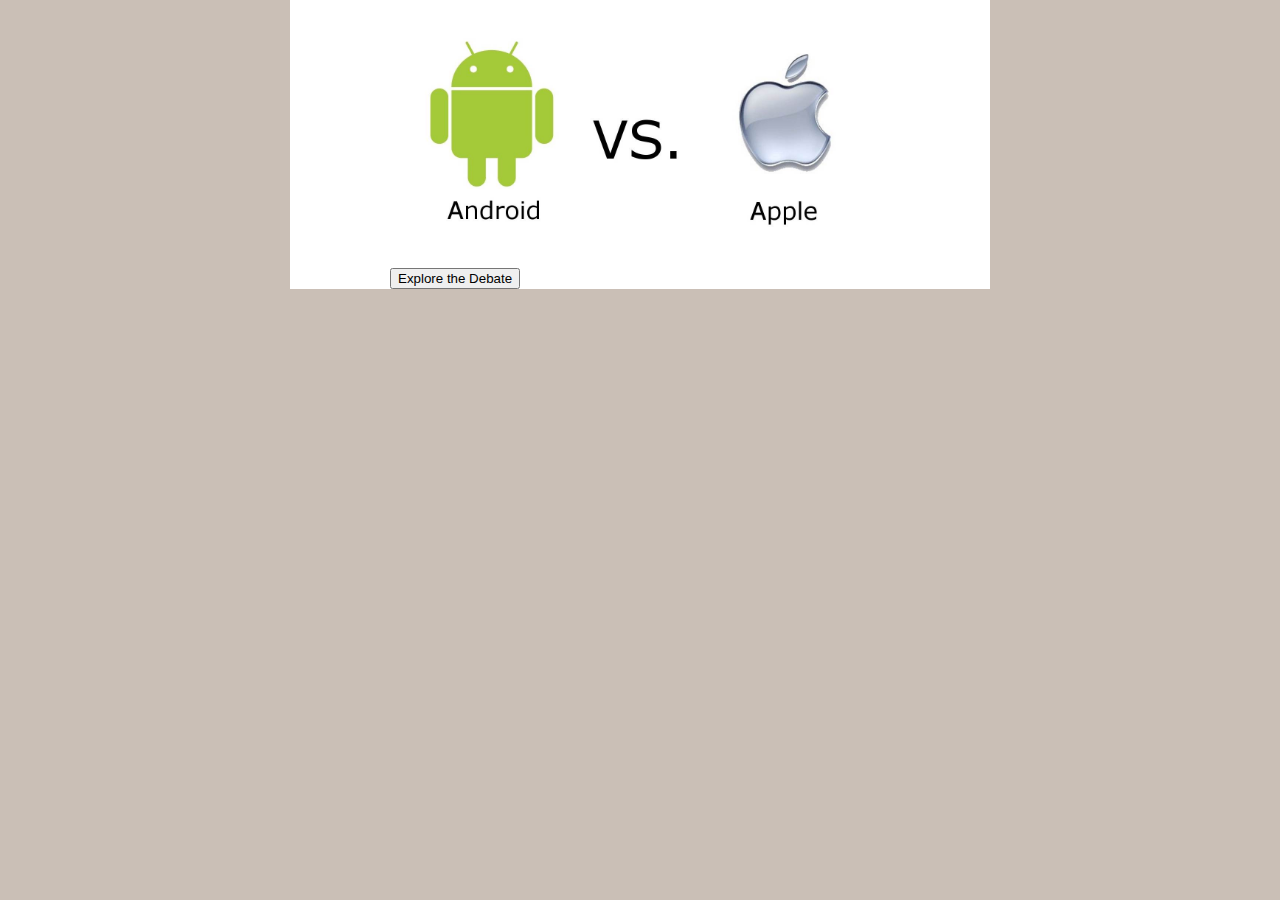
==== Apple Vs Android/index.html @ 068e09a8 "Add files via upload" ====
<!DOCTYPE html>
<head>
    <link rel="stylesheet" href="style.css">
    <title>Document</title>
</head>
<body>
    <img src="img/Android-vs-Apple.jpg" alt="broken"
    width="500">
    <button>Explore the Debate</button>
</body>
</html>
---- Apple Vs Android/style.css ----
html{
background-color:#cabfb6;
}

body{
background-color: white;
margin: 0px auto;
padding-left: 100px;
padding-right: 100px;
width: 500px;
}
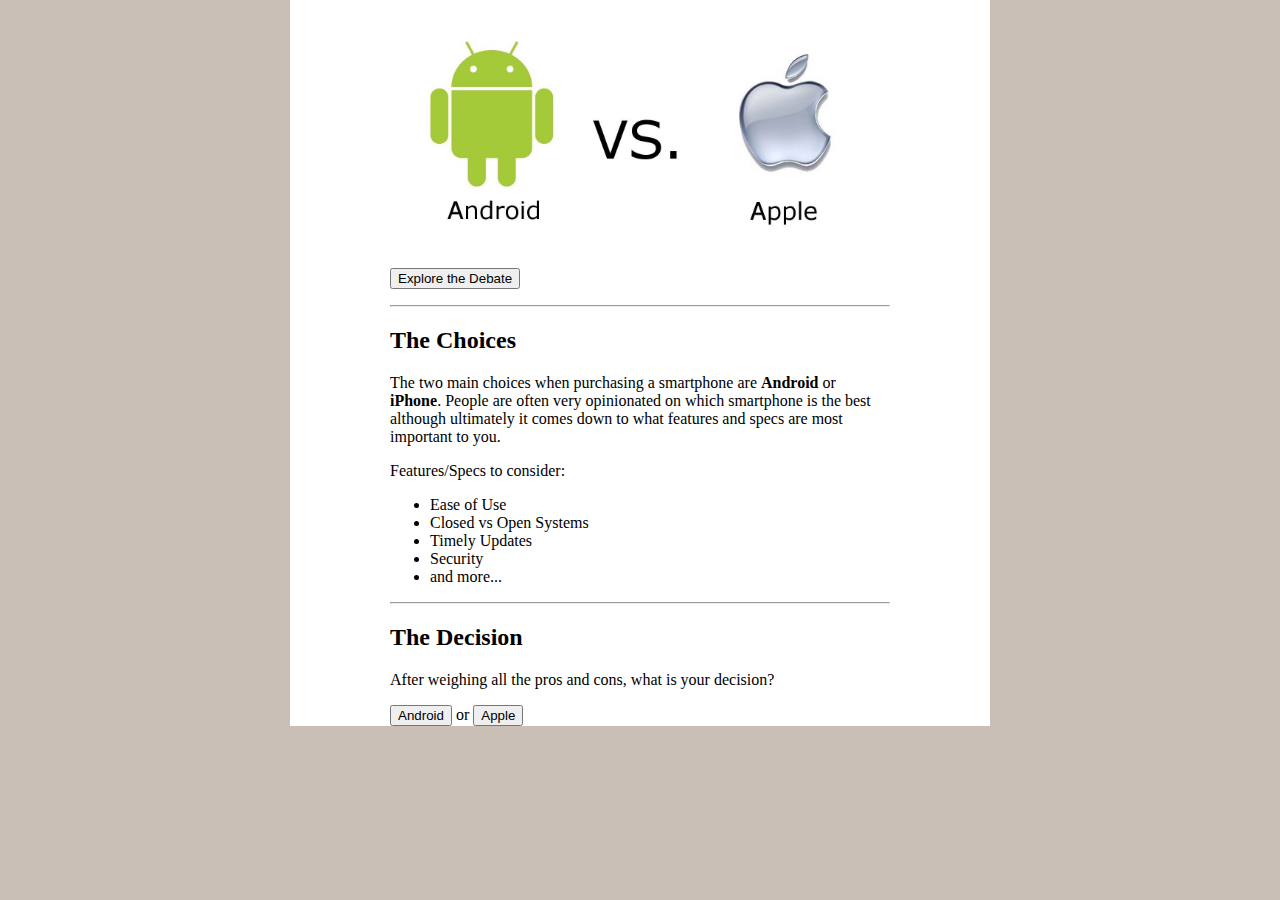
==== commit ed5d5986: "Update index.html" ====
--- a/Apple Vs Android/index.html
+++ b/Apple Vs Android/index.html
@@ -1,11 +1,36 @@
 <!DOCTYPE html>
+<html>
 <head>
     <link rel="stylesheet" href="style.css">
     <title>Document</title>
+    <link rel="preconnect" href="https://fonts.googleapis.com">
+    <link rel="preconnect" href="https://fonts.gstatic.com" crossorigin>
+    <link href="https://fonts.googleapis.com/css2?family=Open+Sans:ital,wght@0,300..800;1,300..800&display=swap" rel="stylesheet">
+    <link href="https://fonts.googleapis.com/css2?family=Proza+Libre:ital,wght@0,400;0,500;0,600;0,700;0,800;1,400;1,500;1,600;1,700;1,800&display=swap" rel="stylesheet">
 </head>
 <body>
+    <div class="center">
     <img src="img/Android-vs-Apple.jpg" alt="broken"
     width="500">
-    <button>Explore the Debate</button>
+    
+    <button id="button">Explore the Debate</button>
+    <p></p>
+    </div>
+    <hr>
+
+    <h2>The Choices</h2>
+    <p>The two main choices when purchasing a smartphone are <b>Android</b> or <b>iPhone</b>. People are often very opinionated on which smartphone is the best although ultimately it comes down to what features and specs are most important to you.</p>
+    <p>Features/Specs to consider:</p>
+    <ul>
+    <li>Ease of Use</li>
+    <li>Closed vs Open Systems</li>
+    <li>Timely Updates</li>
+    <li>Security</li>
+    <li>and more...</li>
+    </ul>
+    <hr>
+    <h2>The Decision</h2>
+    <p>After weighing all the pros and cons, what is your decision?</p>
+    <button id="button1">Android</button> <span id="id">or</span> <button id="button2">Apple</button>
 </body>
-</html>+</html>
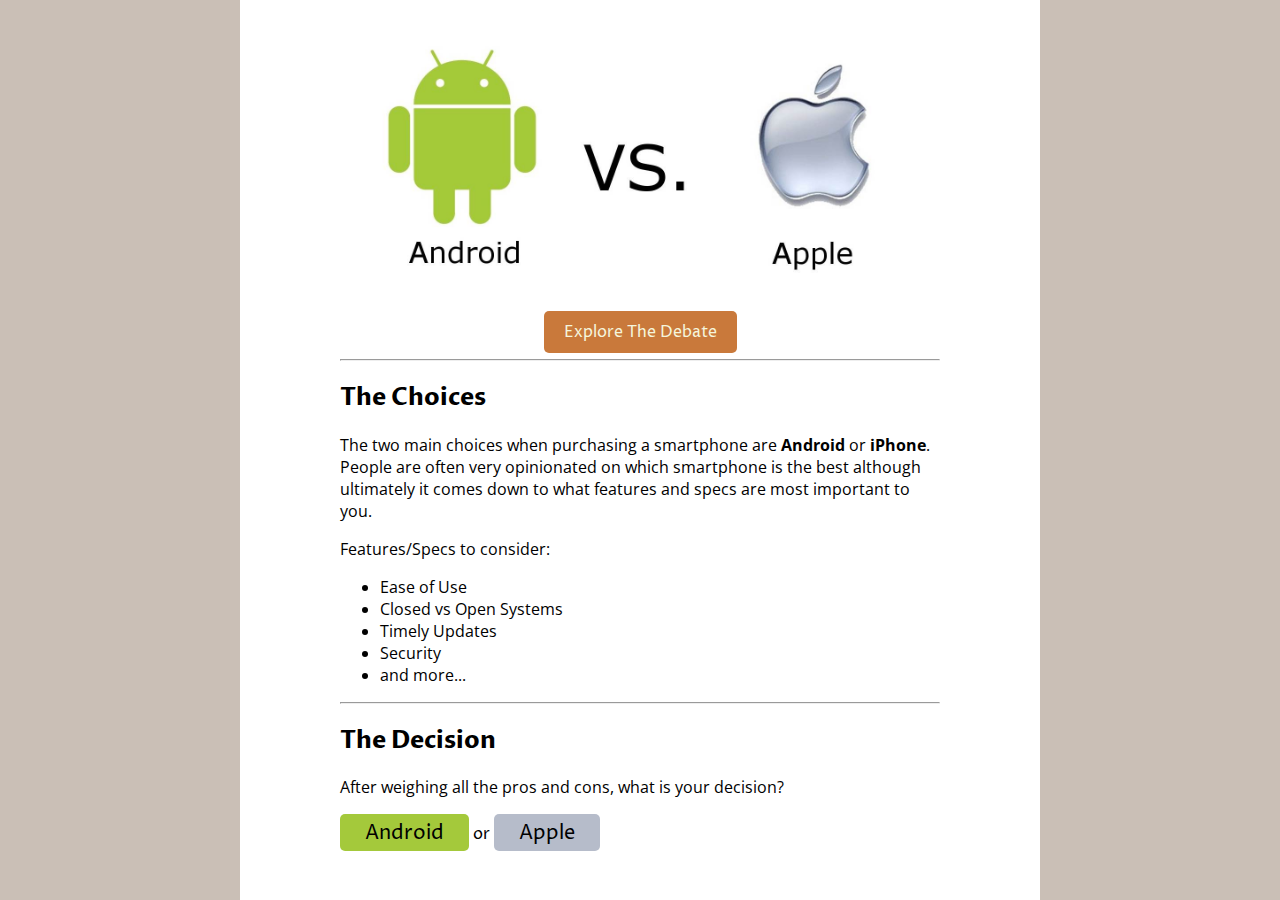
==== commit 3592b9ec: "Update index.html" ====
--- a/Apple Vs Android/index.html
+++ b/Apple Vs Android/index.html
@@ -11,9 +11,9 @@
 <body>
     <div class="center">
     <img src="img/Android-vs-Apple.jpg" alt="broken"
-    width="500">
-    
-    <button id="button">Explore the Debate</button>
+    width="600">
+    <a href="https://www.computerworld.com/article/2468474/iphone-vs-android-which-is-better-for-you.html" class="butto">Explore The Debate</a>
+    <!-- <button id="button">Explore the Debate</button> -->
     <p></p>
     </div>
     <hr>
--- a/Apple Vs Android/style.css
+++ b/Apple Vs Android/style.css
@@ -1,11 +1,86 @@
 html{
-background-color:#cabfb6;
+    background-color:#cabfb6;
+    }
+    
+    body{
+    background-color: white;
+    margin: 0px auto;
+    padding-left: 100px;
+    padding-right: 100px;
+    width: 600px;
+    height: 900px;
+    }
+
+    
+    p, ol, li{
+        font-family: Open Sans;
+    }
+
+    h2{
+        font-family: Proza Libre;
+    }
+
+    #button{
+    font-family: Proza Libre;
+    border: none;
+    background-color:#c9793b;
+    color: black;
+    border-radius: 5px;
+    padding-left: 25px;
+    padding-right: 25px;
+    padding-top: 6px;
+    padding-bottom: 6px;
+    text-align: center;
+    }
+
+    #button1{
+      background-color: #a4c93b;  
+      border: none;
+      font-family: Proza Libre;
+      text-align: center;
+      border-radius: 5px;
+      padding-left: 25px;
+      padding-right: 25px;
+      padding-top: 6px;
+      padding-bottom: 4px;
+      font-size: 20px;
+    }
+
+    #button2{
+        background-color: #b6bcca;
+        border: none;
+        font-family: Proza Libre;
+        border-radius: 5px;
+        padding-left: 25px;
+        padding-right: 25px;
+        padding-top: 6px;
+        padding-bottom: 4px;
+        text-align: center;
+        font-size: 20px;
+    }
+
+    .butto{
+    color: beige;
+    background-color: #c9793b;
+    font-family: Proza Libre;
+    text-decoration: none;
+    border-radius: 5px;
+    padding-left: 20px;
+    padding-right: 20px;
+    padding-top: 10px;
+    padding-bottom: 10px;
+    text-align: center;
+    }
+
+    #id{
+    font-family: Proza Libre;
+    }
+.center {
+    text-align: center;
 }
 
-body{
-background-color: white;
-margin: 0px auto;
-padding-left: 100px;
-padding-right: 100px;
-width: 500px;
-}+.butto:hover {
+   color: aqua;
+   background-color:#b6bcca;
+   border: 2px dashed goldenrod;
+}
